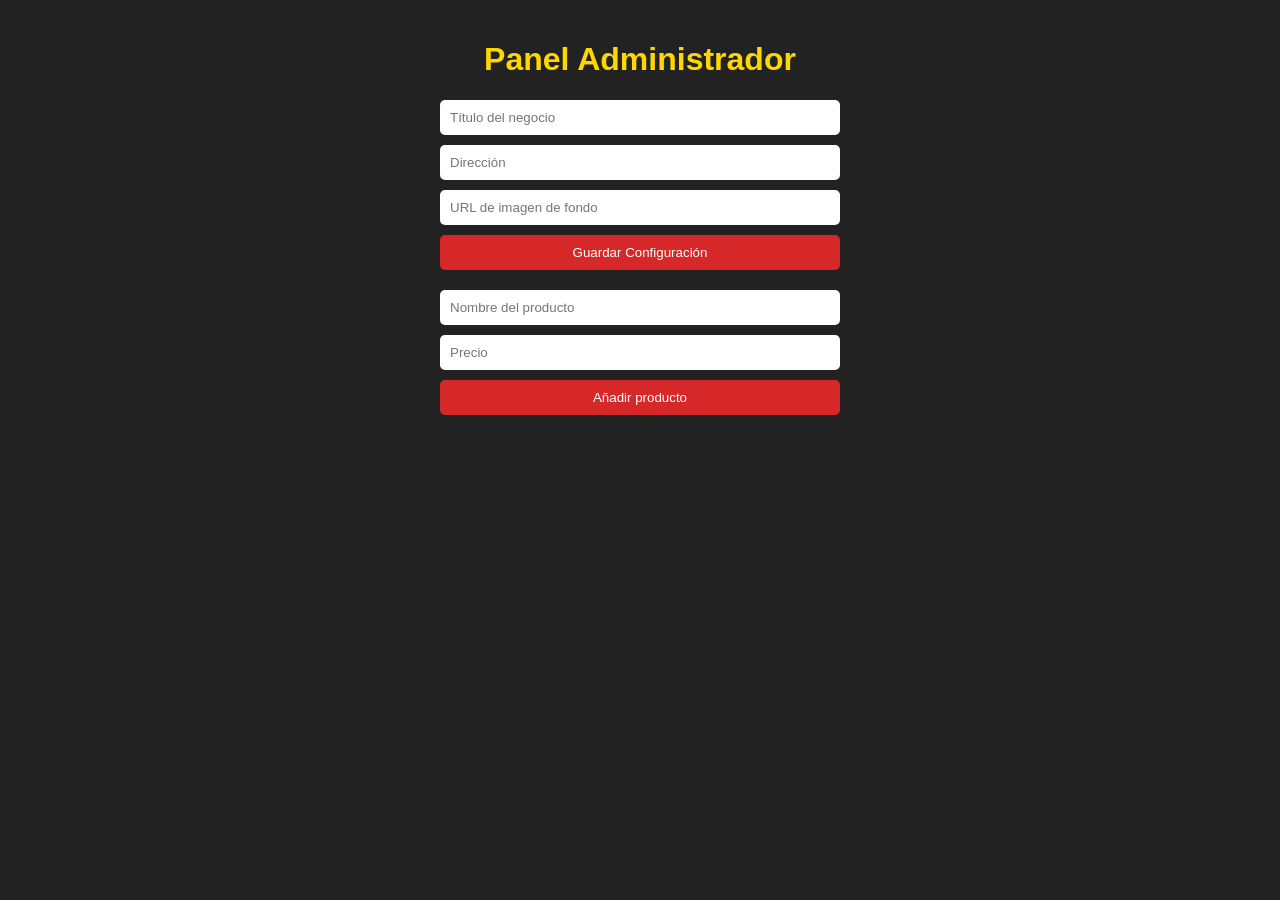
==== admin.html @ 14f3b4d0 "Add files via upload" ====
<!DOCTYPE html>
<html lang="es">
<head>
  <meta charset="UTF-8">
    <meta name="viewport" content="width=device-width, initial-scale=1.0">
      <title>Administrador - POLLOS KING</title>
        <style>
            body {
                  font-family: Arial, sans-serif;
                        background: #222;
                              color: #fff;
                                    margin: 0;
                                          padding: 20px;
                                              }
                                                  h1 {
                                                        text-align: center;
                                                              color: gold;
                                                                  }
                                                                      form {
                                                                            display: flex;
                                                                                  flex-direction: column;
                                                                                        gap: 10px;
                                                                                              max-width: 400px;
                                                                                                    margin: 20px auto;
                                                                                                        }
                                                                                                            input, button {
                                                                                                                  padding: 10px;
                                                                                                                        border: none;
                                                                                                                              border-radius: 5px;
                                                                                                                                  }
                                                                                                                                      input {
                                                                                                                                            background: #fff;
                                                                                                                                                  color: #333;
                                                                                                                                                      }
                                                                                                                                                          button {
                                                                                                                                                                background: #d62828;
                                                                                                                                                                      color: #fff;
                                                                                                                                                                            cursor: pointer;
                                                                                                                                                                                }
                                                                                                                                                                                    button:hover {
                                                                                                                                                                                          background: #b71c1c;
                                                                                                                                                                                              }
                                                                                                                                                                                                </style>
                                                                                                                                                                                                </head>
                                                                                                                                                                                                <body>
                                                                                                                                                                                                  <h1>Panel Administrador</h1>

                                                                                                                                                                                                    <form id="formConfig">
                                                                                                                                                                                                        <input type="text" id="titulo" placeholder="Título del negocio">
                                                                                                                                                                                                            <input type="text" id="direccion" placeholder="Dirección">
                                                                                                                                                                                                                <input type="url" id="fondo" placeholder="URL de imagen de fondo">
                                                                                                                                                                                                                    <button type="submit">Guardar Configuración</button>
                                                                                                                                                                                                                      </form>

                                                                                                                                                                                                                        <form id="formProducto">
                                                                                                                                                                                                                            <input type="text" id="nombre" placeholder="Nombre del producto" required>
                                                                                                                                                                                                                                <input type="number" id="precio" placeholder="Precio" required>
                                                                                                                                                                                                                                    <button type="submit">Añadir producto</button>
                                                                                                                                                                                                                                      </form>

                                                                                                                                                                                                                                        <script>
                                                                                                                                                                                                                                            // Guardar configuración
                                                                                                                                                                                                                                                document.getElementById("formConfig").addEventListener("submit", function(e){
                                                                                                                                                                                                                                                      e.preventDefault();
                                                                                                                                                                                                                                                            localStorage.setItem("titulo", document.getElementById("titulo").value);
                                                                                                                                                                                                                                                                  localStorage.setItem("direccion", document.getElementById("direccion").value);
                                                                                                                                                                                                                                                                        localStorage.setItem("fondo", document.getElementById("fondo").value);
                                                                                                                                                                                                                                                                              alert("Configuración guardada");
                                                                                                                                                                                                                                                                                  });

                                                                                                                                                                                                                                                                                      // Añadir producto
                                                                                                                                                                                                                                                                                          document.getElementById("formProducto").addEventListener("submit", function(e){
                                                                                                                                                                                                                                                                                                e.preventDefault();
                                                                                                                                                                                                                                                                                                      const nombre = document.getElementById("nombre").value;
                                                                                                                                                                                                                                                                                                            const precio = document.getElementById("precio").value;

                                                                                                                                                                                                                                                                                                                  let productos = JSON.parse(localStorage.getItem("productos")) || [];
                                                                                                                                                                                                                                                                                                                        productos.push({nombre, precio});
                                                                                                                                                                                                                                                                                                                              localStorage.setItem("productos", JSON.stringify(productos));

                                                                                                                                                                                                                                                                                                                                    alert("Producto añadido correctamente");
                                                                                                                                                                                                                                                                                                                                          this.reset();
                                                                                                                                                                                                                                                                                                                                              });
                                                                                                                                                                                                                                                                                                                                                </script>
                                                                                                                                                                                                                                                                                                                                                </body>
                                                                                                                                                                                                                                                                                                                                                </html>
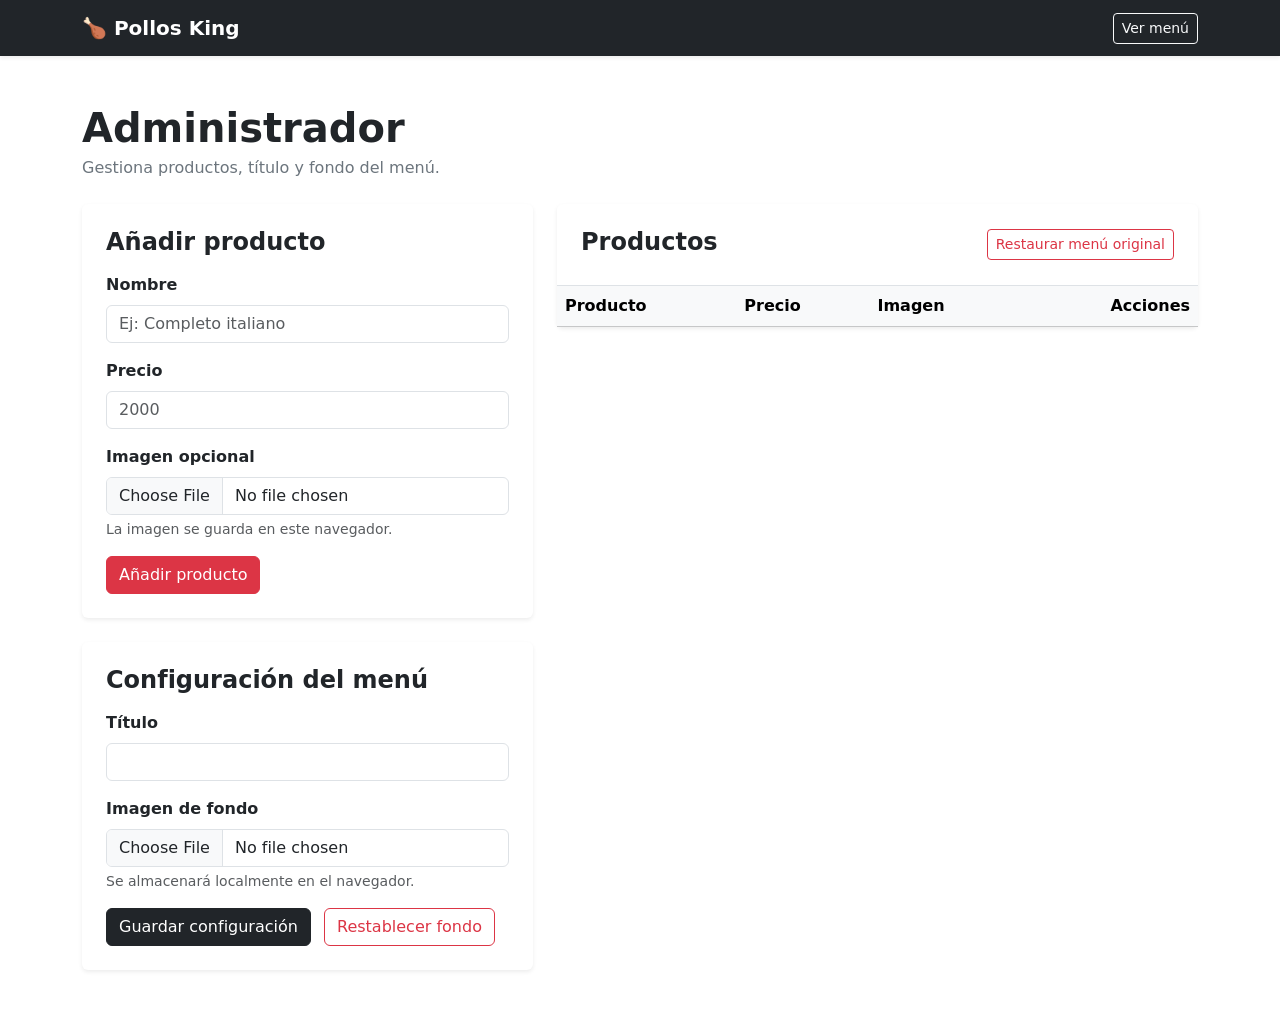
==== commit b51d8c75: "Add files via upload" ====
--- a/admin.html
+++ b/admin.html
@@ -2,86 +2,111 @@
 <html lang="es">
 <head>
   <meta charset="UTF-8">
-    <meta name="viewport" content="width=device-width, initial-scale=1.0">
-      <title>Administrador - POLLOS KING</title>
-        <style>
-            body {
-                  font-family: Arial, sans-serif;
-                        background: #222;
-                              color: #fff;
-                                    margin: 0;
-                                          padding: 20px;
-                                              }
-                                                  h1 {
-                                                        text-align: center;
-                                                              color: gold;
-                                                                  }
-                                                                      form {
-                                                                            display: flex;
-                                                                                  flex-direction: column;
-                                                                                        gap: 10px;
-                                                                                              max-width: 400px;
-                                                                                                    margin: 20px auto;
-                                                                                                        }
-                                                                                                            input, button {
-                                                                                                                  padding: 10px;
-                                                                                                                        border: none;
-                                                                                                                              border-radius: 5px;
-                                                                                                                                  }
-                                                                                                                                      input {
-                                                                                                                                            background: #fff;
-                                                                                                                                                  color: #333;
-                                                                                                                                                      }
-                                                                                                                                                          button {
-                                                                                                                                                                background: #d62828;
-                                                                                                                                                                      color: #fff;
-                                                                                                                                                                            cursor: pointer;
-                                                                                                                                                                                }
-                                                                                                                                                                                    button:hover {
-                                                                                                                                                                                          background: #b71c1c;
-                                                                                                                                                                                              }
-                                                                                                                                                                                                </style>
-                                                                                                                                                                                                </head>
-                                                                                                                                                                                                <body>
-                                                                                                                                                                                                  <h1>Panel Administrador</h1>
+  <meta name="viewport" content="width=device-width, initial-scale=1.0">
+  <title>Administrador · Pollos King</title>
+  <link href="https://cdn.jsdelivr.net/npm/bootstrap@5.3.3/dist/css/bootstrap.min.css" rel="stylesheet">
+  <link rel="stylesheet" href="css/admin.css">
+</head>
+<body>
+  <nav class="navbar navbar-dark bg-dark shadow-sm">
+    <div class="container">
+      <a class="navbar-brand fw-bold" href="index.html">🍗 Pollos King</a>
+      <a class="btn btn-outline-light btn-sm" href="index.html">Ver menú</a>
+    </div>
+  </nav>
 
-                                                                                                                                                                                                    <form id="formConfig">
-                                                                                                                                                                                                        <input type="text" id="titulo" placeholder="Título del negocio">
-                                                                                                                                                                                                            <input type="text" id="direccion" placeholder="Dirección">
-                                                                                                                                                                                                                <input type="url" id="fondo" placeholder="URL de imagen de fondo">
-                                                                                                                                                                                                                    <button type="submit">Guardar Configuración</button>
-                                                                                                                                                                                                                      </form>
+  <div class="container py-4 py-lg-5">
+    <div class="mb-4">
+      <h1 class="fw-bold mb-1">Administrador</h1>
+      <p class="text-secondary mb-0">Gestiona productos, título y fondo del menú.</p>
+    </div>
 
-                                                                                                                                                                                                                        <form id="formProducto">
-                                                                                                                                                                                                                            <input type="text" id="nombre" placeholder="Nombre del producto" required>
-                                                                                                                                                                                                                                <input type="number" id="precio" placeholder="Precio" required>
-                                                                                                                                                                                                                                    <button type="submit">Añadir producto</button>
-                                                                                                                                                                                                                                      </form>
+    <div id="alertBox"></div>
 
-                                                                                                                                                                                                                                        <script>
-                                                                                                                                                                                                                                            // Guardar configuración
-                                                                                                                                                                                                                                                document.getElementById("formConfig").addEventListener("submit", function(e){
-                                                                                                                                                                                                                                                      e.preventDefault();
-                                                                                                                                                                                                                                                            localStorage.setItem("titulo", document.getElementById("titulo").value);
-                                                                                                                                                                                                                                                                  localStorage.setItem("direccion", document.getElementById("direccion").value);
-                                                                                                                                                                                                                                                                        localStorage.setItem("fondo", document.getElementById("fondo").value);
-                                                                                                                                                                                                                                                                              alert("Configuración guardada");
-                                                                                                                                                                                                                                                                                  });
+    <div class="row g-4">
+      <div class="col-lg-5">
+        <div class="card shadow-sm border-0 mb-4">
+          <div class="card-body p-4">
+            <h4 class="card-title fw-bold mb-3" id="formHeading">Añadir producto</h4>
+            <form id="productForm">
+              <input type="hidden" id="productId">
+              <div class="mb-3">
+                <label class="form-label fw-semibold" for="productName">Nombre</label>
+                <input class="form-control" id="productName" required maxlength="80" placeholder="Ej: Completo italiano">
+              </div>
+              <div class="mb-3">
+                <label class="form-label fw-semibold" for="productPrice">Precio</label>
+                <input class="form-control" id="productPrice" type="number" min="0" step="1" required placeholder="2000">
+              </div>
+              <div class="mb-3">
+                <label class="form-label fw-semibold" for="productImage">Imagen opcional</label>
+                <input class="form-control" id="productImage" type="file" accept="image/*">
+                <div class="form-text">La imagen se guarda en este navegador.</div>
+              </div>
+              <div id="currentImageWrap" class="mb-3 d-none">
+                <img id="currentImage" class="current-image" alt="Imagen actual">
+                <button type="button" class="btn btn-sm btn-outline-danger mt-2" id="removeImageBtn">Quitar imagen</button>
+              </div>
+              <div class="d-flex gap-2">
+                <button class="btn btn-danger" type="submit" id="saveProductBtn">Añadir producto</button>
+                <button class="btn btn-outline-secondary d-none" type="button" id="cancelEditBtn">Cancelar</button>
+              </div>
+            </form>
+          </div>
+        </div>
 
-                                                                                                                                                                                                                                                                                      // Añadir producto
-                                                                                                                                                                                                                                                                                          document.getElementById("formProducto").addEventListener("submit", function(e){
-                                                                                                                                                                                                                                                                                                e.preventDefault();
-                                                                                                                                                                                                                                                                                                      const nombre = document.getElementById("nombre").value;
-                                                                                                                                                                                                                                                                                                            const precio = document.getElementById("precio").value;
+        <div class="card shadow-sm border-0">
+          <div class="card-body p-4">
+            <h4 class="card-title fw-bold mb-3">Configuración del menú</h4>
+            <form id="settingsForm">
+              <div class="mb-3">
+                <label class="form-label fw-semibold" for="menuTitleInput">Título</label>
+                <input class="form-control" id="menuTitleInput" maxlength="60" required>
+              </div>
+              <div class="mb-3">
+                <label class="form-label fw-semibold" for="backgroundInput">Imagen de fondo</label>
+                <input class="form-control" id="backgroundInput" type="file" accept="image/*">
+                <div class="form-text">Se almacenará localmente en el navegador.</div>
+              </div>
+              <div id="backgroundPreviewWrap" class="mb-3 d-none">
+                <img id="backgroundPreview" class="background-preview" alt="Fondo actual">
+              </div>
+              <button class="btn btn-dark" type="submit">Guardar configuración</button>
+              <button class="btn btn-outline-danger ms-2" type="button" id="resetSettingsBtn">Restablecer fondo</button>
+            </form>
+          </div>
+        </div>
+      </div>
 
-                                                                                                                                                                                                                                                                                                                  let productos = JSON.parse(localStorage.getItem("productos")) || [];
-                                                                                                                                                                                                                                                                                                                        productos.push({nombre, precio});
-                                                                                                                                                                                                                                                                                                                              localStorage.setItem("productos", JSON.stringify(productos));
+      <div class="col-lg-7">
+        <div class="card shadow-sm border-0">
+          <div class="card-body p-0">
+            <div class="p-4 border-bottom d-flex justify-content-between align-items-center">
+              <div>
+                <h4 class="fw-bold mb-1">Productos</h4>
+                <small class="text-secondary" id="productCount"></small>
+              </div>
+              <button class="btn btn-outline-danger btn-sm" id="resetProductsBtn">Restaurar menú original</button>
+            </div>
+            <div class="table-responsive">
+              <table class="table table-hover align-middle mb-0">
+                <thead class="table-light">
+                  <tr>
+                    <th>Producto</th>
+                    <th>Precio</th>
+                    <th>Imagen</th>
+                    <th class="text-end">Acciones</th>
+                  </tr>
+                </thead>
+                <tbody id="productTableBody"></tbody>
+              </table>
+            </div>
+          </div>
+        </div>
+      </div>
+    </div>
+  </div>
 
-                                                                                                                                                                                                                                                                                                                                    alert("Producto añadido correctamente");
-                                                                                                                                                                                                                                                                                                                                          this.reset();
-                                                                                                                                                                                                                                                                                                                                              });
-                                                                                                                                                                                                                                                                                                                                                </script>
-                                                                                                                                                                                                                                                                                                                                                </body>
-                                                                                                                                                                                                                                                                                                                                                </html>
-                                                                                                                                                                                                                                                                                                                                                +  <script src="js/admin.js"></script>
+</body>
+</html>
